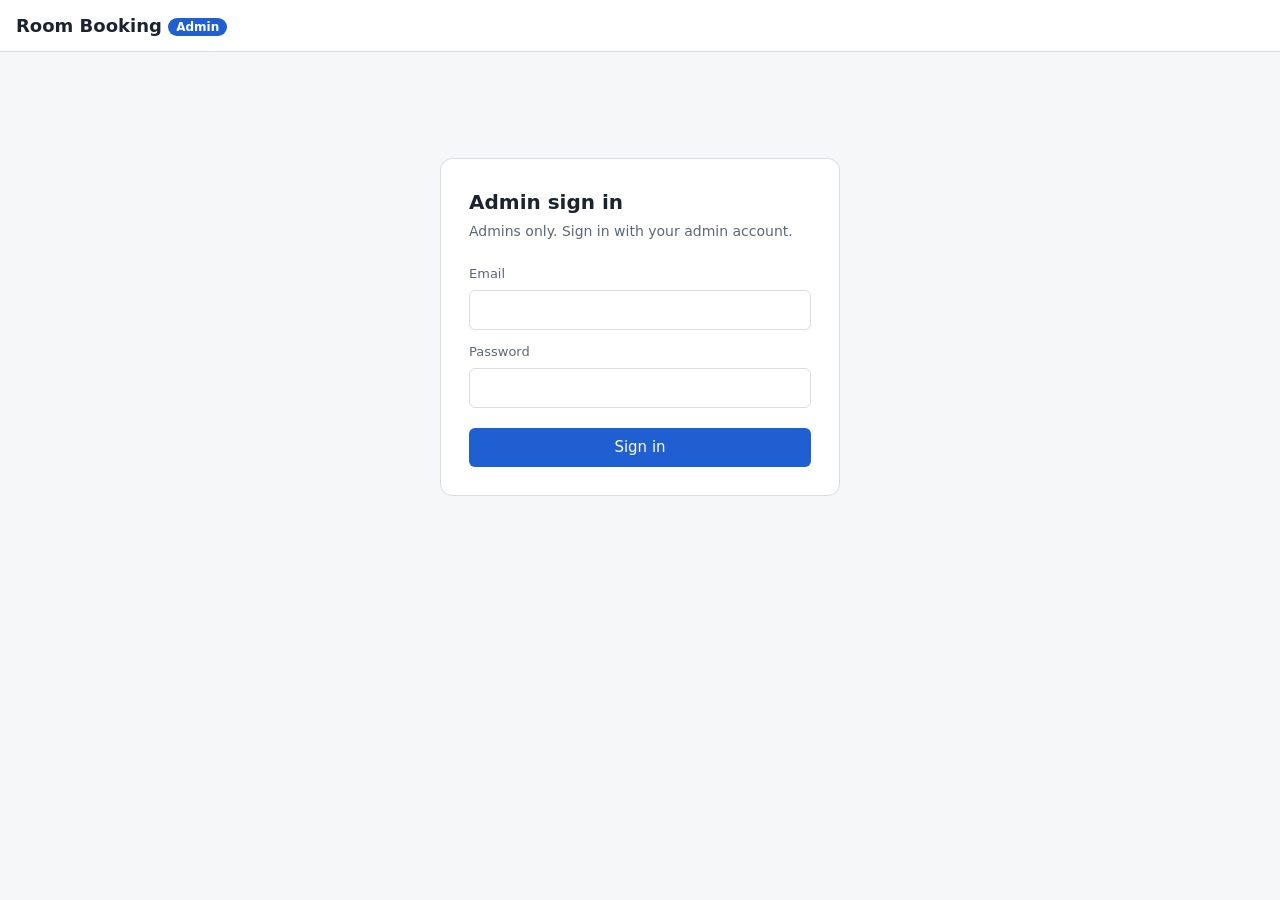
==== admin.html @ 121ac2db "Remove the time slider from the booking form Picking a time is done by dragging on the schedule or w" ====
<!doctype html>
<html lang="en">
<head>
  <meta charset="utf-8">
  <meta name="viewport" content="width=device-width, initial-scale=1">
  <meta http-equiv="Content-Security-Policy" content="default-src 'none'; script-src 'self'; style-src 'self'; img-src 'self' data:; connect-src https://*.supabase.co wss://*.supabase.co; base-uri 'none'; form-action 'none'; upgrade-insecure-requests">
  <meta name="referrer" content="no-referrer">
  <meta name="robots" content="noindex">
  <title>Room Booking Admin</title>
  <link rel="stylesheet" href="style.css?v=202610212212">
</head>
<body data-page="admin">
  <header>
    <h1>Room Booking <span class="badge">Admin</span></h1>
    <div id="who" hidden>
      <a href="./">Booking page</a>
      <span id="who-email"></span>
      <button id="sign-out" type="button" class="link">Sign out</button>
    </div>
  </header>

  <main>
    <p id="msg" role="status" hidden></p>

    <section id="auth" hidden>
      <h2>Admin sign in</h2>
      <p class="auth-sub">Admins only. Sign in with your admin account.</p>
      <form id="login-form" novalidate>
        <label for="email">Email</label>
        <input id="email" type="email" autocomplete="username" maxlength="254" required>
        <label for="password">Password</label>
        <input id="password" type="password" autocomplete="current-password" maxlength="72" required>
        <button type="submit">Sign in</button>
      </form>
    </section>

    <section id="denied" hidden>
      <h2>Admins only</h2>
      <p>Your account isn't an admin. <a href="./">Go to the booking page</a>.</p>
    </section>

    <!-- Every action here is re-checked by the database; hiding it is just tidiness. -->
    <section id="app" hidden>
      <div class="schedule-wrap">
        <div>
          <input id="day" type="hidden">
          <div id="calendar" class="cal"></div>
        </div>
        <div>
          <h2 id="day-label" class="first">All bookings</h2>
          <div class="legend">
            <span><i class="booked"></i>Booked (hover for who, click to cancel)</span>
          </div>
          <div id="schedule"></div>
        </div>
      </div>

      <h2>Rooms</h2>
      <div id="admin-rooms"></div>
      <form id="room-form" class="inline" novalidate>
        <input id="room-name" placeholder="New room name" maxlength="60" required>
        <input id="room-capacity" type="number" min="1" max="500" placeholder="Capacity" required>
        <button type="submit">Add room</button>
      </form>

      <h2>Booking rules</h2>
      <form id="rules-form" novalidate>
        <label for="rule-tz">Timezone (e.g. Asia/Kuala_Lumpur)</label>
        <input id="rule-tz" maxlength="64" required>
        <label for="rule-open">Opens at (hour, 0–23)</label>
        <input id="rule-open" type="number" min="0" max="23" required>
        <label for="rule-close">Closes at (hour, 1–24)</label>
        <input id="rule-close" type="number" min="1" max="24" required>
        <label for="rule-duration">Max booking length (minutes, multiple of 15)</label>
        <input id="rule-duration" type="number" min="15" max="1440" step="15" required>
        <label for="rule-ahead">How far ahead people can book (days)</label>
        <input id="rule-ahead" type="number" min="1" max="365" required>
        <label for="rule-cap">Max upcoming bookings per person</label>
        <input id="rule-cap" type="number" min="1" max="500" required>
        <button type="submit">Save rules</button>
      </form>

      <h2>Add a user</h2>
      <form id="user-form" class="inline" novalidate>
        <input id="user-email" type="email" placeholder="Their email" maxlength="254" autocomplete="off" required>
        <input id="user-password" type="text" placeholder="Password (8+ characters)" maxlength="72" autocomplete="off" spellcheck="false" required>
        <button type="button" id="user-generate" class="secondary">Generate</button>
        <button type="submit">Create user</button>
      </form>
      <p class="hint">They can sign in straight away with this email and password. Send the password to them privately.</p>

      <h2>Admins</h2>
      <ul id="admin-list" class="list"></ul>
      <form id="admin-form" class="inline" novalidate>
        <input id="admin-email" type="email" placeholder="Email of an existing user" maxlength="254" required>
        <button type="submit">Make admin</button>
      </form>

      <h2>Recent activity</h2>
      <ul id="audit" class="list audit"></ul>
    </section>
  </main>

  <script src="vendor/supabase.js"></script>
  <script src="config.js?v=202610212212"></script>
  <script src="common.js?v=202610212212"></script>
  <script src="admin.js?v=202610212212"></script>
</body>
</html>
---- style.css ----
:root {
  --bg: #f6f7f9;
  --card: #ffffff;
  --text: #1c2330;
  --muted: #5d6675;
  --border: #d9dde3;
  --accent: #1f5fd1;
  --mine: #e6efff;
  --error: #b42318;
  --ok: #067647;
  --booked: #fde4e1;
  --booked-border: #f3b7b0;
  --booked-text: #8a1c14;
  --past: rgba(0, 0, 0, .06);
  --hover: rgba(31, 95, 209, .07);
  --grid-faint: rgba(0, 0, 0, .07);
  --sel-bg: rgba(31, 95, 209, .16);
}
@media (prefers-color-scheme: dark) {
  :root {
    --bg: #12151a;
    --card: #1b1f26;
    --text: #e6e9ee;
    --muted: #9aa3b2;
    --border: #2e343e;
    --accent: #6c9cff;
    --mine: #1f2c45;
    --error: #ff8a80;
    --ok: #6fdc9f;
    --booked: #45272a;
    --booked-border: #6e3a3e;
    --booked-text: #ffb4ab;
    --past: rgba(255, 255, 255, .05);
    --hover: rgba(108, 156, 255, .09);
    --grid-faint: rgba(255, 255, 255, .06);
    --sel-bg: rgba(108, 156, 255, .22);
  }
}

* { box-sizing: border-box; }
[hidden] { display: none !important; }
body {
  margin: 0;
  background: var(--bg);
  color: var(--text);
  font: 15px/1.5 system-ui, -apple-system, "Segoe UI", Roboto, sans-serif;
}
/* Nothing may make the page wider than the screen; wide content (the timeline)
   scrolls inside its own box. clip (not hidden) keeps the sticky header working. */
html, body { max-width: 100%; overflow-x: clip; }
header {
  position: sticky; top: 0; z-index: 10;
  display: flex; justify-content: space-between; align-items: center; gap: 12px;
  width: 100%; padding: 12px 16px; border-bottom: 1px solid var(--border); background: var(--card);
}
h1 { font-size: 18px; margin: 0; white-space: nowrap; }
h2 { font-size: 16px; margin: 24px 0 8px; }
main { max-width: 1100px; margin: 0 auto; padding: 16px; }
#who { display: flex; gap: 14px; align-items: center; min-width: 0; color: var(--muted); font-size: 14px; white-space: nowrap; }
#who-email { min-width: 0; overflow: hidden; text-overflow: ellipsis; }
@media (max-width: 600px) {
  header { padding: 10px 16px; }
  h1 { font-size: 16px; }
  #who-email { display: none; }  /* not enough room on phones */
}

form { display: grid; gap: 6px; max-width: 420px; }
label { font-size: 13px; color: var(--muted); margin-top: 6px; }
input, select, button { max-width: 100%; font: inherit; padding: 8px 10px; border-radius: 6px; border: 1px solid var(--border); background: var(--card); color: var(--text); }
button { background: var(--accent); color: #fff; border: none; cursor: pointer; margin-top: 8px; }
button:disabled { opacity: .6; cursor: wait; }
button.link { background: none; color: var(--accent); padding: 0; margin: 0; }
.toolbar { display: flex; align-items: center; gap: 8px; }
.toolbar label { margin: 0; }

#msg { padding: 10px 12px; border-radius: 6px; border: 1px solid var(--border); background: var(--card); }
#msg.error { color: var(--error); border-color: var(--error); }
#msg.ok { color: var(--ok); border-color: var(--ok); }

.room { background: var(--card); border: 1px solid var(--border); border-radius: 8px; padding: 10px 12px; margin-bottom: 8px; }
.room h3 { font-size: 15px; margin: 0 0 4px; }
.room .cap { color: var(--muted); font-weight: normal; font-size: 13px; }
.list { list-style: none; padding: 0; margin: 0; }
.list li { display: flex; justify-content: space-between; gap: 12px; padding: 6px 8px; border-radius: 6px; }
.list li > span { min-width: 0; overflow-wrap: anywhere; }
.list li.mine { background: var(--mine); }
.empty { color: var(--muted); font-size: 14px; }
.time { font-variant-numeric: tabular-nums; white-space: nowrap; }
.who { color: var(--muted); font-size: 13px; }
.row-actions { display: flex; gap: 12px; align-items: center; white-space: nowrap; }

a { color: var(--accent); }
.badge { font-size: 12px; font-weight: 600; padding: 2px 8px; border-radius: 999px; background: var(--accent); color: #fff; vertical-align: middle; }
form.inline { display: flex; flex-wrap: wrap; gap: 8px; max-width: none; margin-top: 8px; }
form.inline input { flex: 1 1 160px; min-width: 0; }
form.inline button { margin-top: 0; }

.room-row { display: flex; flex-wrap: wrap; gap: 8px; align-items: center; padding: 8px; border: 1px solid var(--border); border-radius: 8px; margin-bottom: 6px; background: var(--card); }
.room-row input[type="text"] { flex: 1 1 160px; min-width: 0; }
.room-row input[type="number"] { width: 90px; }
.room-row label { margin: 0; display: flex; gap: 4px; align-items: center; color: var(--text); font-size: 14px; }
.room-row button { margin-top: 0; }
button.danger { background: none; color: var(--error); padding: 0; margin: 0; }
.audit li { font-size: 13px; display: block; }

/* Calendar + timeline */
h2.first { margin-top: 0; }
.schedule-wrap { display: grid; grid-template-columns: minmax(0, 1fr); gap: 16px; margin-bottom: 8px; }
.schedule-wrap > * { min-width: 0; }
@media (min-width: 900px) {
  .schedule-wrap { grid-template-columns: 340px minmax(0, 1fr); align-items: start; }
}

.card { background: var(--card); border: 1px solid var(--border); border-radius: 8px; padding: 14px; }
.side { display: grid; gap: 16px; }
.side h2 { font-size: 15px; }
.side form { max-width: none; }
.pair { display: grid; grid-template-columns: 1fr 1fr; gap: 8px; }
.pair > div { display: grid; gap: 6px; min-width: 0; }
.pair select { width: 100%; }
ul.card { padding: 6px; }
.cal { padding: 10px; }
.cal-head { display: flex; justify-content: space-between; align-items: center; margin-bottom: 6px; }
.cal-title { font-weight: 600; }
.cal-nav { background: none; color: var(--text); margin: 0; padding: 2px 12px; font-size: 20px; line-height: 1; }
.cal-grid { display: grid; grid-template-columns: repeat(7, 1fr); gap: 2px; text-align: center; }
.cal-dow { font-size: 12px; color: var(--muted); padding: 4px 0; }
.cal-day { background: none; color: var(--text); margin: 0; padding: 7px 0; border-radius: 6px; font-variant-numeric: tabular-nums; }
.cal-day:hover:not(:disabled) { background: var(--hover); }
.cal-day.today { box-shadow: inset 0 0 0 1px var(--accent); }
.cal-day.selected { background: var(--accent); color: #fff; }
.cal-day:disabled, .cal-nav:disabled { opacity: .3; cursor: default; }

.legend { display: flex; flex-wrap: wrap; gap: 14px; font-size: 13px; color: var(--muted); margin: 0 0 8px; }
.legend i { display: inline-block; width: 12px; height: 12px; border-radius: 3px; margin-right: 5px; vertical-align: -1px; }
.legend .free { background: var(--card); border: 1px solid var(--border); }
.legend .booked { background: var(--booked); border: 1px solid var(--booked-border); }
.legend .yours { background: var(--accent); }

.tl { overflow-x: auto; background: var(--card); border: 1px solid var(--border); border-radius: 8px; }
.tl-inner { min-width: 680px; }
.tl-row { display: grid; grid-template-columns: 140px minmax(0, 1fr); border-top: 1px solid var(--border); }
.tl-row.tl-head { border-top: none; }
.tl-label { padding: 8px 10px; display: flex; flex-direction: column; justify-content: center; border-right: 1px solid var(--border); min-width: 0; }
.tl-label strong { font-size: 14px; overflow: hidden; text-overflow: ellipsis; white-space: nowrap; }
.tl-label small { color: var(--muted); font-size: 12px; }
.tl-track { position: relative; min-height: 54px; background-image: linear-gradient(to right, var(--border) 1px, transparent 1px); }
.tl-track.clickable { cursor: pointer; }
.tl-track.clickable:hover { background-color: var(--hover); }
.tl-hours { min-height: 30px; background-image: none; }
.tl-hour { position: absolute; top: 8px; padding-left: 5px; font-size: 11px; color: var(--muted); white-space: nowrap; font-variant-numeric: tabular-nums; }
.tl-past { position: absolute; top: 0; bottom: 0; left: 0; pointer-events: none;
  background: repeating-linear-gradient(135deg, transparent 0 6px, var(--past) 6px 9px); }
.tl-now { position: absolute; top: 0; bottom: 0; width: 2px; margin-left: -1px; background: var(--error); pointer-events: none; z-index: 2; }
.tl-block { position: absolute; top: 6px; bottom: 6px; margin: 0; padding: 2px 6px; min-width: 4px;
  border-radius: 6px; border: 1px solid var(--booked-border); background: var(--booked); color: var(--booked-text);
  font-size: 12px; line-height: 1.3; text-align: left; overflow: hidden; white-space: nowrap; text-overflow: ellipsis; z-index: 1; }
button.tl-block { cursor: pointer; }
button.tl-block:hover { filter: brightness(.95); }
.tl-block.mine { background: var(--accent); border-color: var(--accent); color: #fff; }

/* Timeline selection (user page): drag to create, edges to trim, middle to move */
.tl-track.selectable { cursor: crosshair; touch-action: pan-y; user-select: none; }
.tl-sel { position: absolute; top: 4px; bottom: 4px; z-index: 3; min-width: 6px; cursor: grab;
  display: flex; align-items: center; justify-content: center; overflow: visible;
  border-radius: 6px; border: 2px solid var(--accent); background: var(--sel-bg); touch-action: none; }
.tl-sel:active { cursor: grabbing; }
.tl-sel.clash { border-color: var(--error); }
.tl-sel-label { position: absolute; bottom: 100%; left: 50%; transform: translateX(-50%); margin-bottom: 3px;
  padding: 1px 6px; border-radius: 4px; background: var(--accent); color: #fff; font-size: 11px; font-weight: 600;
  white-space: nowrap; pointer-events: none; font-variant-numeric: tabular-nums; }
.tl-sel.clash .tl-sel-label { background: var(--error); }
.tl-handle { position: absolute; top: -2px; bottom: -2px; width: 8px; cursor: ew-resize; touch-action: none;
  background: var(--accent); }
.tl-handle.start { left: -2px; border-radius: 6px 0 0 6px; }
.tl-handle.end { right: -2px; border-radius: 0 6px 6px 0; }
.tl-handle::after { content: ""; position: absolute; left: 3px; top: 30%; bottom: 30%; width: 2px; border-radius: 1px; background: rgba(255, 255, 255, .85); }
.tl-sel.clash .tl-handle { background: var(--error); }
.tl-guide { position: absolute; top: 0; bottom: 0; z-index: 4; width: 1px; background: var(--text); pointer-events: none; }
.tl-guide span { position: absolute; top: 2px; left: 4px; padding: 0 4px; border-radius: 3px; font-size: 10px;
  color: var(--bg); background: var(--text); font-variant-numeric: tabular-nums; white-space: nowrap; }

/* Admin: add a user */
.hint { color: var(--muted); font-size: 13px; margin: 6px 0 0; }
button.secondary { background: none; color: var(--accent); border: 1px solid var(--accent); }

/* Sign-in (and "admins only") as a centred card */
#auth, #denied { max-width: 400px; margin: 10vh auto 0; padding: 28px; border-radius: 12px;
  background: var(--card); border: 1px solid var(--border); }
#auth h2, #denied h2 { margin: 0 0 4px; font-size: 20px; }
.auth-sub { margin: 0 0 16px; color: var(--muted); font-size: 14px; }
#auth form { max-width: none; }
#auth button[type="submit"] { margin-top: 14px; }
@media (max-width: 600px) { #auth, #denied { margin-top: 24px; padding: 20px; } }
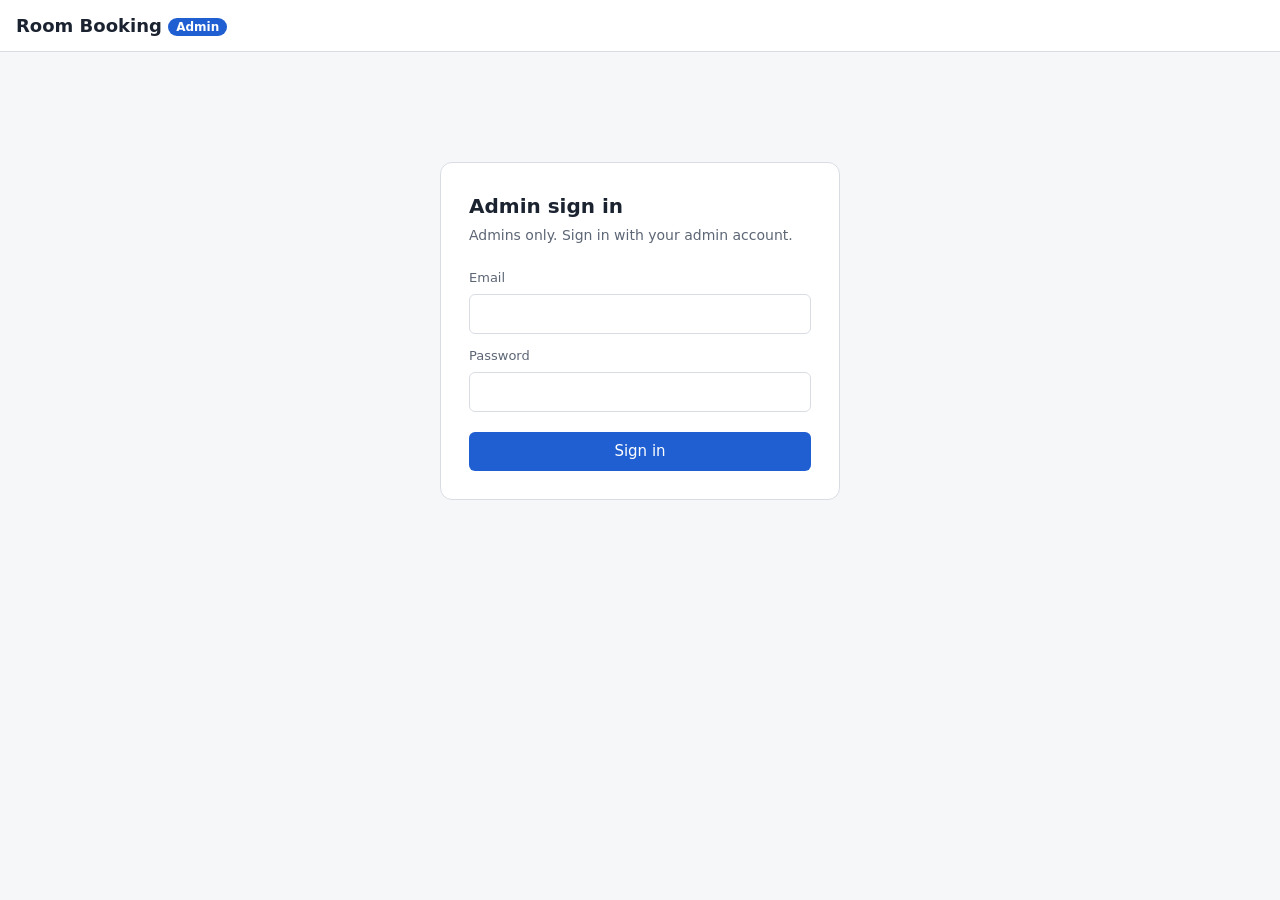
==== commit c39a8993: "Use the full screen width on desktop Co-Authored-By: Claude Opus 5.5 <noreply@anthropic.com>" ====
--- a/admin.html
+++ b/admin.html
@@ -7,7 +7,7 @@
   <meta name="referrer" content="no-referrer">
   <meta name="robots" content="noindex">
   <title>Room Booking Admin</title>
-  <link rel="stylesheet" href="style.css?v=202610212212">
+  <link rel="stylesheet" href="style.css?v=202610212213">
 </head>
 <body data-page="admin">
   <header>
@@ -102,8 +102,8 @@
   </main>
 
   <script src="vendor/supabase.js"></script>
-  <script src="config.js?v=202610212212"></script>
-  <script src="common.js?v=202610212212"></script>
-  <script src="admin.js?v=202610212212"></script>
+  <script src="config.js?v=202610212213"></script>
+  <script src="common.js?v=202610212213"></script>
+  <script src="admin.js?v=202610212213"></script>
 </body>
 </html>
--- a/style.css
+++ b/style.css
@@ -55,7 +55,8 @@
 }
 h1 { font-size: 18px; margin: 0; white-space: nowrap; }
 h2 { font-size: 16px; margin: 24px 0 8px; }
-main { max-width: 1100px; margin: 0 auto; padding: 16px; }
+main { max-width: 1800px; margin: 0 auto; padding: 16px; }
+@media (min-width: 900px) { main { padding: 20px 24px; } }
 #who { display: flex; gap: 14px; align-items: center; min-width: 0; color: var(--muted); font-size: 14px; white-space: nowrap; }
 #who-email { min-width: 0; overflow: hidden; text-overflow: ellipsis; }
 @media (max-width: 600px) {
